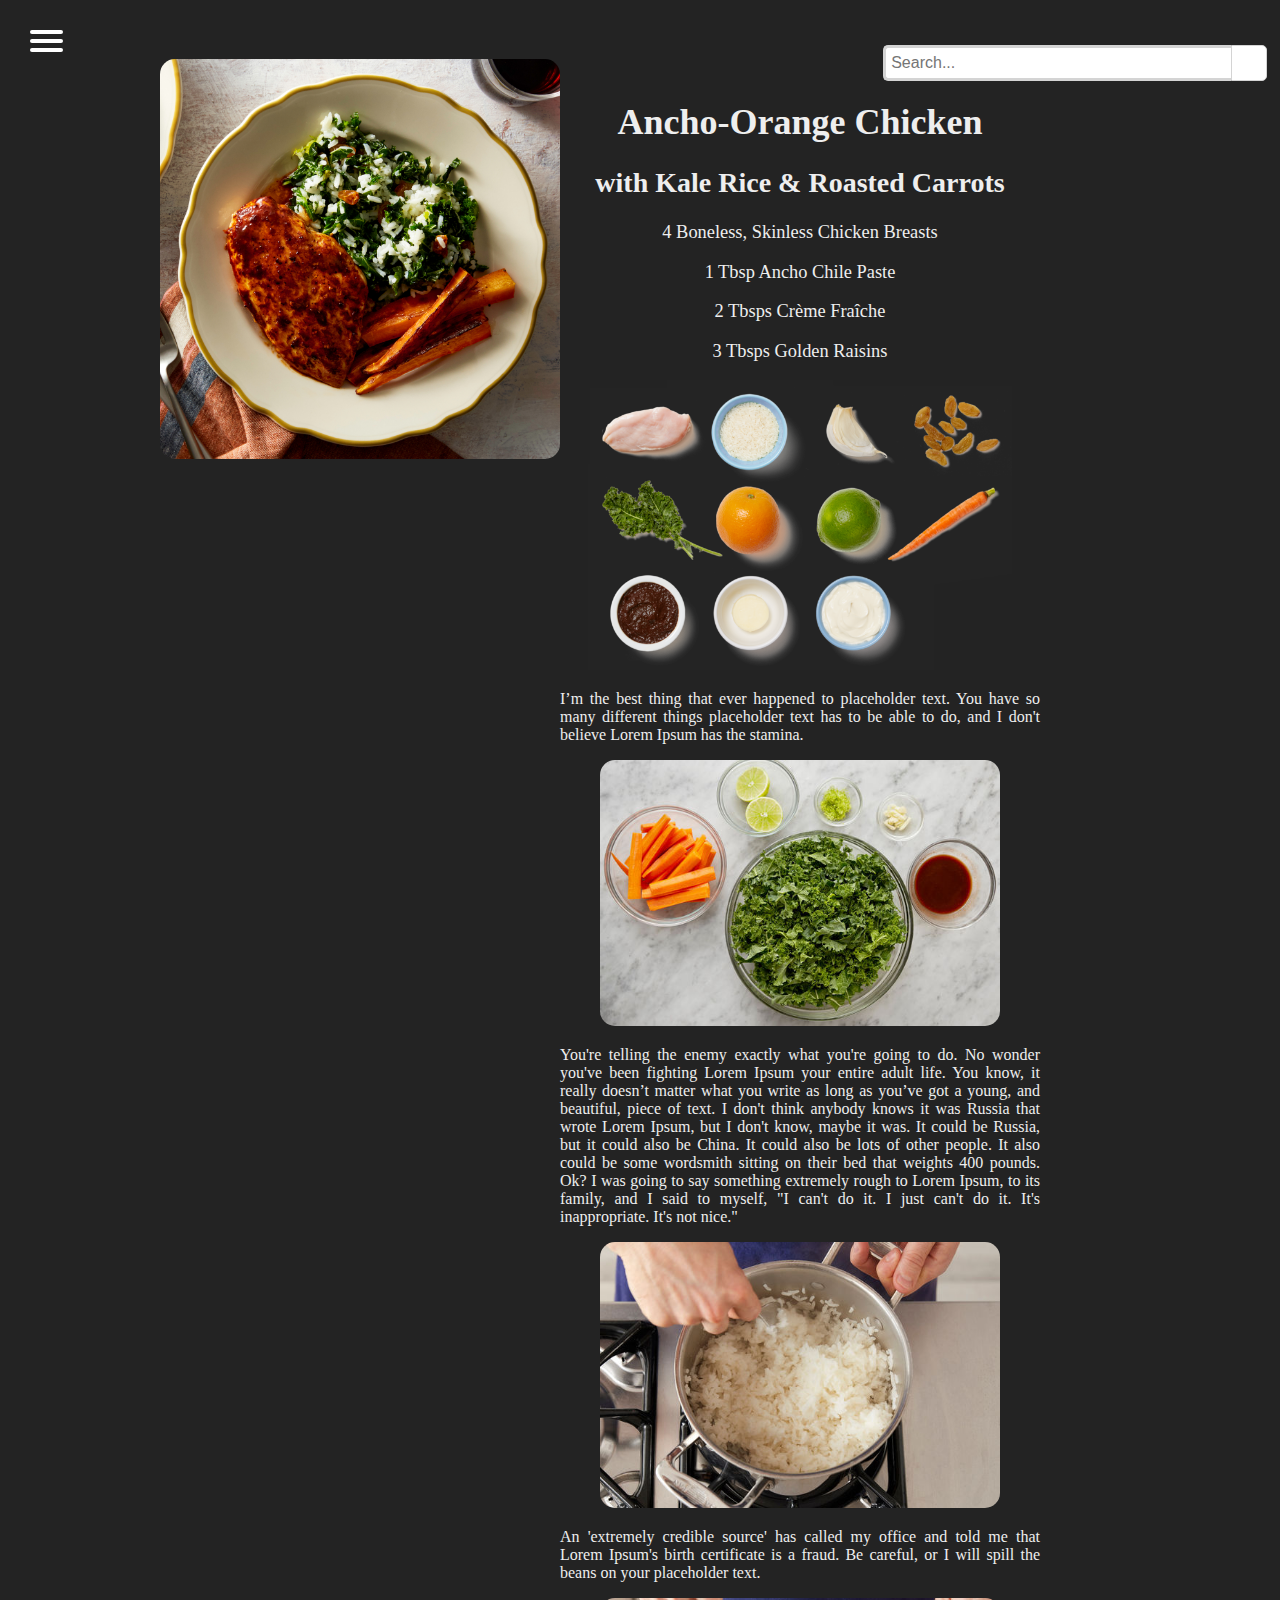
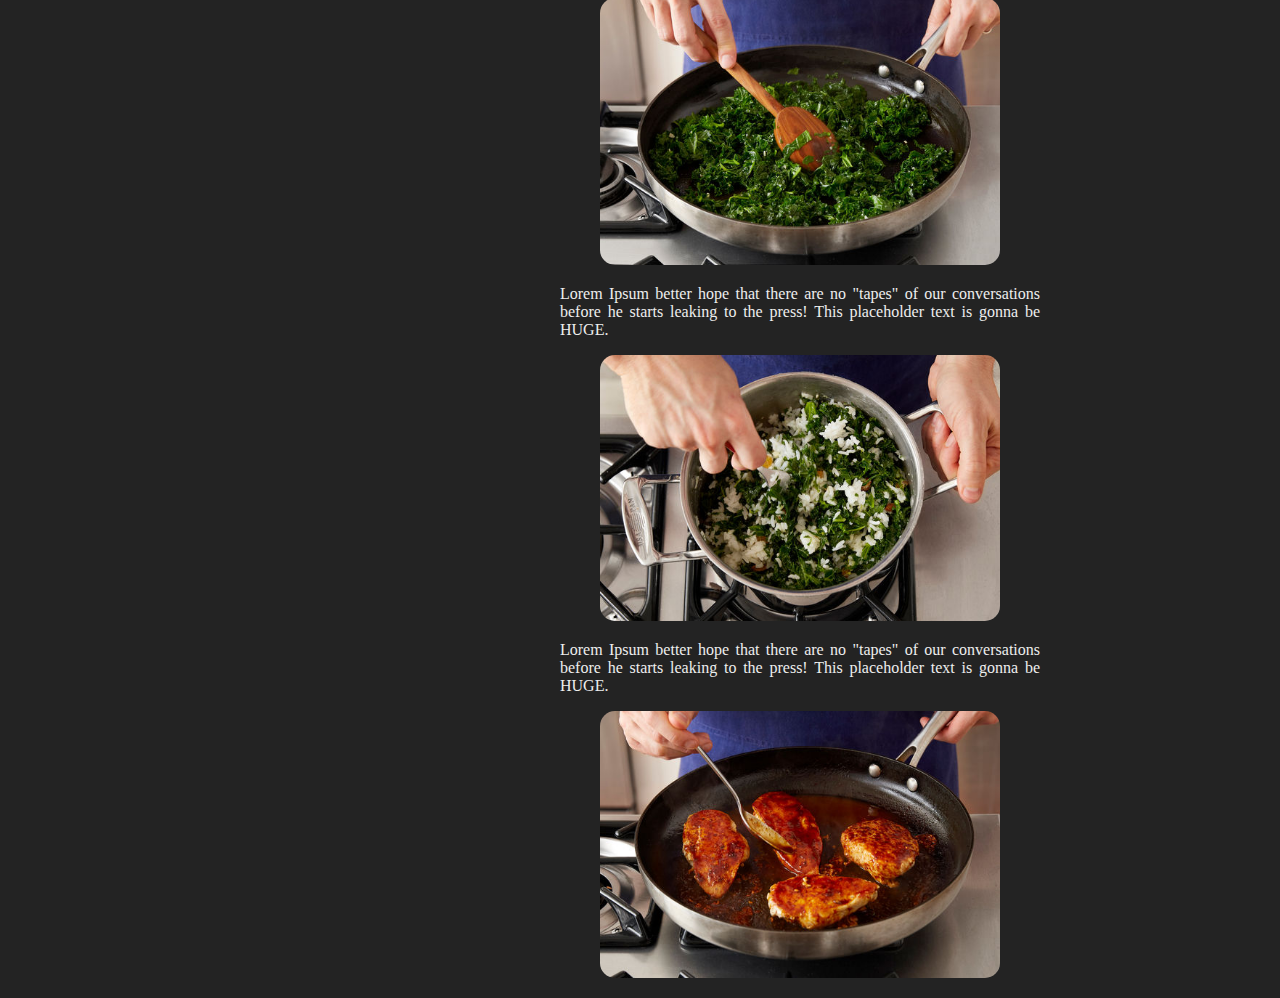
==== example.html @ d056e682 "HTML/CSS Overhaul" ====
<!DOCTYPE html>
<html lang="en">
<head>
    <meta charset="UTF-8">
    <meta name="viewport" content="width=device-width, initial-scale=1.0">
    <meta http-equiv="X-UA-Compatible" content="ie=edge">
    <title>Single Recipe Screen</title>
    <link rel="stylesheet" href="normalize.css">
	<link rel="stylesheet" href="main.css">
</head>
<body>
	<nav role="navigation">
		<div id="menuToggle">

			<input type="checkbox" />

			<span></span>
			<span></span>
			<span></span>
			<ul id="menu">
				<a href="#"><li>Home</li></a>
				<a href="#"><li>Help</li></a>
				<a href="#"><li>Info</li></a>

			</ul>
		</div>
	</nav>
	 
	<div class="wrap">
		<div class="search">
			 <input type="text" class="searchTerm" placeholder="Search...">
			 <button type="submit" class="searchButton">
				 <i class="fa fa-search"></i>
			</button>
		</div>
 </div>



    <div id="wrapper">
		<div id="content">
				<img src="images/finalplate.jpg" alt="Completed Dish" id="topimg">
		</div>
		<br>
		<div id="extra">
			<h1>Ancho-Orange Chicken</h1>
			<h2>with Kale Rice & Roasted Carrots</h2>
			<p>4 Boneless, Skinless Chicken Breasts</p>
			<p>1 Tbsp Ancho Chile Paste</p>
			<p>2 Tbsps Crème Fraîche</p>
			<p>3 Tbsps Golden Raisins</p>
			<img src="images/recipeimg.png" alt="Your recipe awaits" id="recipesimg">
			<div id="instructions">

				<p class="instructionstext">I’m the best thing that ever happened to placeholder text. You have so many different things placeholder text has to be able to do, and I don't believe Lorem Ipsum has the stamina.</p>

				<img src="images/fresh.jpg" alt="Your recipe awaits" class="contentimgs">

				<p class="instructionstext">You're telling the enemy exactly what you're going to do. No wonder you've been fighting Lorem Ipsum your entire adult life. You know, it really doesn’t matter what you write as long as you’ve got a young, and beautiful, piece of text. I don't think anybody knows it was Russia that wrote Lorem Ipsum, but I don't know, maybe it was. It could be Russia, but it could also be China. It could also be lots of other people. It also could be some wordsmith sitting on their bed that weights 400 pounds. Ok? I was going to say something extremely rough to Lorem Ipsum, to its family, and I said to myself, "I can't do it. I just can't do it. It's inappropriate. It's not nice."</p>

				<img src="images/rice.jpg" alt="Your recipe awaits" class="contentimgs">
					
				<p class="instructionstext">An 'extremely credible source' has called my office and told me that Lorem Ipsum's birth certificate is a fraud. Be careful, or I will spill the beans on your placeholder text.</p>

				<img src="images/kale.jpg" alt="Your recipe awaits" class="contentimgs">
					
				<p class="instructionstext">Lorem Ipsum better hope that there are no "tapes" of our conversations before he starts leaking to the press! This placeholder text is gonna be HUGE.
					</p>

				<img src="images/mixed.jpg" alt="Your recipe awaits" class="contentimgs">
				
				<p class="instructionstext">Lorem Ipsum better hope that there are no "tapes" of our conversations before he starts leaking to the press! This placeholder text is gonna be HUGE.
				</p>

				<img src="images/chicken.jpg" alt="Your recipe awaits" class="contentimgs">

				</div>

			</div>



</body>
</html>
---- main.css ----
body
{
  margin: 0;
  padding: 0;
  
  background: #232323;
  color: #eeeeee;
  font-family: "Avenir Next", "Avenir", sans-serif;
}

#recipesimg{
       
  max-width: 200px;
  max-height: 200px;
}

.contentimgs{
  border-radius: 15px;
  max-width: 200px;
  max-height: 200px;
}

a
{
  text-decoration: none;
  color: #232323;
  
  transition: color 0.3s ease;
}

a:hover
{
  color: tomato;
}

#menuToggle
{
  display: block;
  position: relative;
  top: 30px;
  left: 30px;
  
  z-index: 1;
  
  -webkit-user-select: none;
  user-select: none;
}

#menuToggle input
{
  display: block;
  width: 40px;
  height: 32px;
  position: absolute;
  top: -7px;
  left: -5px;
  
  cursor: pointer;
  
  opacity: 0; 
  z-index: 2; 
  
  -webkit-touch-callout: none;
}


#menuToggle span
{
  display: block;
  width: 33px;
  height: 4px;
  margin-bottom: 5px;
  position: relative;
  
  background: #ffffff;
  border-radius: 3px;
  
  z-index: 1;
  
  transform-origin: 4px 0px;
  
  transition: transform 0.5s cubic-bezier(0.77,0.2,0.05,1.0),
              background 0.5s cubic-bezier(0.77,0.2,0.05,1.0),
              opacity 0.55s ease;
}

#menuToggle span:first-child
{
  transform-origin: 0% 0%;
}

#menuToggle span:nth-last-child(2)
{
  transform-origin: 0% 100%;
}


#menuToggle input:checked ~ span
{
  opacity: 1;
  transform: rotate(45deg) translate(-2px, -1px);
  background: #232323;
}

#menuToggle input:checked ~ span:nth-last-child(3)
{
  opacity: 0;
  transform: rotate(0deg) scale(0.2, 0.2);
}

#menuToggle input:checked ~ span:nth-last-child(2)
{
  transform: rotate(-45deg) translate(0, -1px);
}


#menu
{
  position: absolute;
  width: 300px;
  margin: -100px 0 0 -50px;
  padding: 50px;
  padding-top: 125px;
  border-radius: 0px 0 15px 0px;
  background: #ededed81;
  list-style-type: none;
  -webkit-font-smoothing: antialiased;

  
  transform-origin: 0% 0%;
  transform: translate(-100%, 0);
  
  transition: transform 0.5s cubic-bezier(0.77,0.2,0.05,1.0);
}

#menu li
{
  padding: 10px 0;
  font-size: 22px;
}

#menuToggle input:checked ~ ul
{
  transform: none;
}




/* SEARCH BAR */
.search {
    width: 100%;
    position: relative;
    display: flex;
  }
  
  .searchTerm {
    width: 100%;
    border: 3px solid rgb(212, 212, 212);
    border-right: none;
    padding: 5px;
    height: 20px;
    border-radius: 5px 0 0 5px;
    outline: none;
    color: #9DBFAF;
  }
  
  .searchTerm:focus{
    color: rgb(0, 0, 0);
  }
  
  .searchButton {
    width: 40px;
    height: 36px;
    border: 1px solid rgb(212, 212, 212);
    background: rgb(255, 255, 255);
    text-align: center;
    color: #fff;
    border-radius: 0 5px 5px 0;
    cursor: pointer;
    font-size: 20px;
  }
  
  .wrap{
    width: 30%;
    position: absolute;
    top: 7%;
    left: 84%;
    transform: translate(-50%, -50%);
  }
/* END OF SEARCH BAR */


#topimg{
    margin: 1em auto;
    max-width: 200px;
    max-height: 200px;
    border-radius: 15px;
}
#content {
    margin: 1em auto;
    max-width: 200px;
    max-height: 200px;
}
#extra{
    text-align: center;
    margin: 1em auto;
}

h1, h2{ font-family: "Playfair Display";}

p{
    font-size: 1em;
    padding-left: 1em;
    padding-right: 1em;
    text-align: justify;
    font-family: Montserrat;
}

.mainbar{
    margin-left: auto;
    margin-right: auto;
    text-align: center;
}




@media screen and (max-width: 767px){

  #menu
{
  position: absolute;
  width: 225px;
  margin: -100px 0 0 -50px;
  padding: 50px;
  padding-top: 125px;}

a:link, a:visited {
    background-color: #000000;
    color: white;
    padding: 1em .4em 1em;
    text-align: center;
    text-decoration: none;
    display: inline-block;
 border-radius: 1em;
    font-size: 1.5rem;
    max-width: 23%;
    font-family: "Lucida Console", "EF Lucida Sans", monospace;
    text-shadow: 1px 1px  #a3a3a3;
    transition-duration: .15s;
    transition-timing-function: linear;
    margin-left: auto;

  }
  
  a:hover, a:active {
    background-color: #3a393b;
    text-shadow: 0px 1.75px #085078;

  }

  div.mainbar{
   padding-left: .5em;
   padding-top: .5em;
   margin-left: auto;
   margin-right: auto;
  }
}





/* tablet */

@media screen and (min-width: 768px){

  
    
    p{
        font-size: 1.5em;
    }
    a:link, a:visited {
      background-color: #000000;
      color: white;
        padding: .5em 1.5em .25em;
        text-align: center;
        text-decoration: none;
        display: block;
        max-width: 25%;
        margin-bottom: 5px;
        margin-left: auto;
        margin-right: auto; 
        font-size: 1.5rem;
        margin-left: auto;
        margin-right: auto;
        font-family: "Lucida Console", "EF Lucida Sans", monospace;
        text-shadow: 1px 1px  #a3a3a3;
        transition-duration: .15s;
        transition-timing-function: linear;
        border-radius: 1em;
      }
      
      a:hover, a:active {
        background-color: #3a393b;
        text-shadow: 0px 1.75px #085078;
    
      }
    
      div.mainbar{
       padding-left: .5em;
       padding-top: .5em;
      }
    #topimg{
        margin: 1em auto;
        max-width: 200px;
        max-height: 300px;
}
    h1{font-size: 2.25em;}
    h2{font-size: 1.75em;}


    .instructionstext{
        font-size: 1em;
        padding-left: 5em;
        padding-right: 5em;
        text-align: justify;
        font-family: Montserrat;
    }

    
}
/* desktop */

@media screen and (min-width: 1024px){

  .contentimgs{
       
    max-width: 400px;
    max-height: 400px;
}
#recipesimg{
       
  max-width: 425px;
  max-height: 425px;
}


    p{
        font-size: 1.15em;
        text-align: center;
    }
    #wrapper{
        margin: auto;
        max-width: 960px;
    }
    #content{
        
        float: left;
    }
    #extra {
        float: right;
        max-width: 640px;
        padding-top: 1em;
    }
    #topimg{
       
        max-width: 400px;
        max-height: 400px;
}



a:link, a:visited {
  background-color: #000000;
  color: white;
    padding: .25em 3.5em .25em;
    text-align: center;
    text-decoration: none;
    display: block;
    max-width: 100%;
    font-size: 1.5rem;
   max-width: 25%;
    margin-left: 16%;
    margin-right: auto; 
    font-family: "Lucida Console", "EF Lucida Sans", monospace;
    text-shadow: 1px 1px  #85d8ce;
    transition-duration: .15s;
    transition-timing-function: linear;

  }
  
  a:hover, a:active {
    background-color: #3a393b;
    text-shadow: 0px 1.75px #085078;

  }

  div.mainbar{
   padding-left: .5em;
   padding-top: .5em;
  }

  #menu{
    position: absolute;
    width: 300px;
    margin: -100px 0 0 -50px;
    padding: 30px;
    padding-top: 100px;}

}
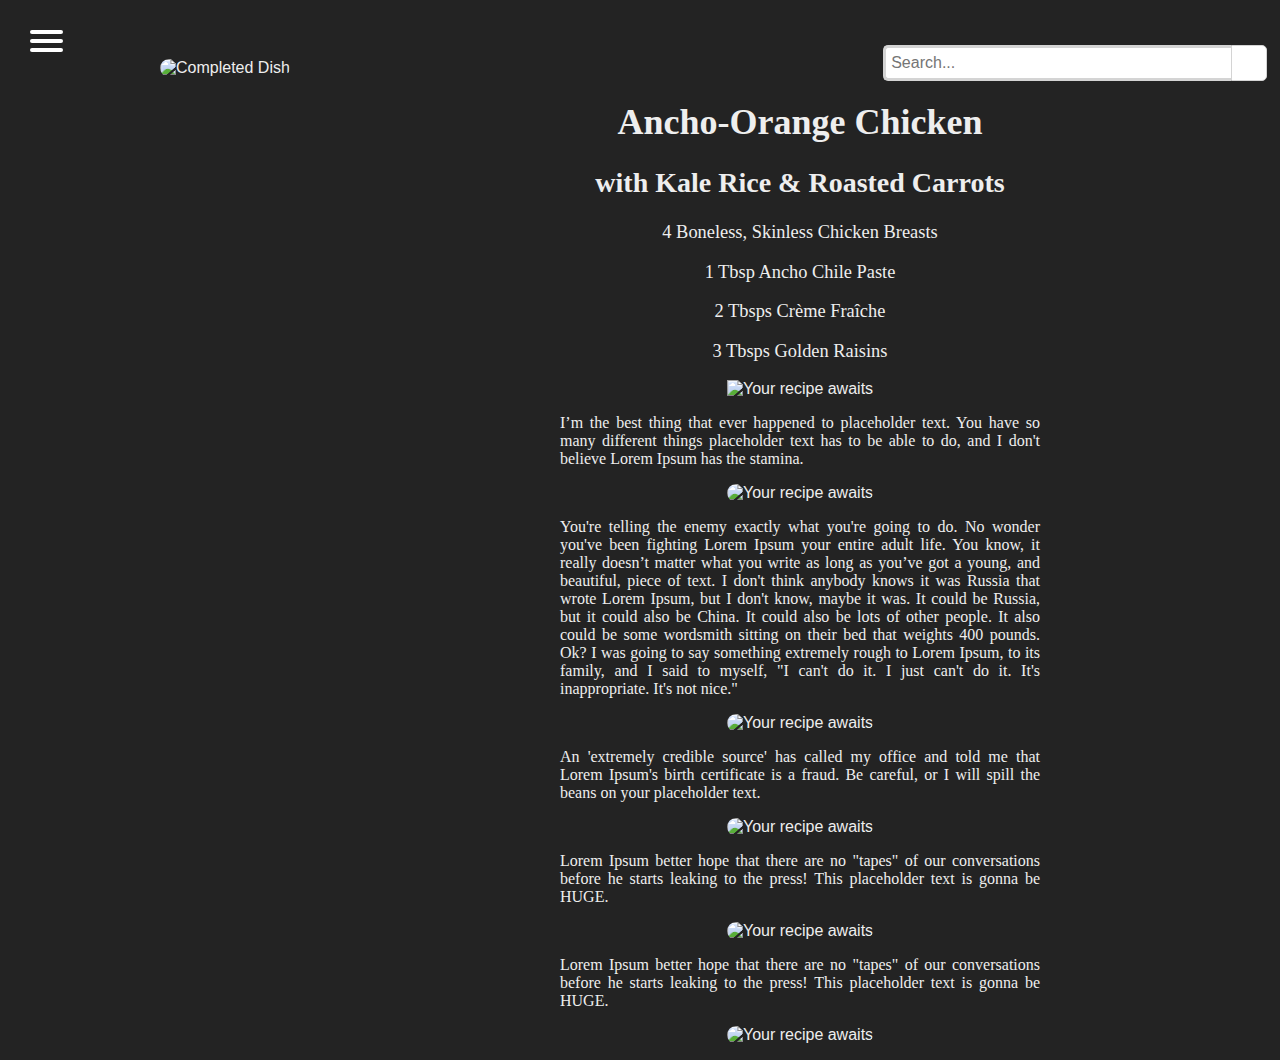
==== commit ec983a7b: "PHP / IMG Updated" ====
--- a/example.html
+++ b/example.html
@@ -18,9 +18,9 @@
 			<span></span>
 			<span></span>
 			<ul id="menu">
-				<a href="#"><li>Home</li></a>
-				<a href="#"><li>Help</li></a>
-				<a href="#"><li>Info</li></a>
+				<a href="index.html"><li>Home</li></a>
+				<a href="help.html"><li>Help</li></a>
+				<a href="zeroresults.html"><li>Info</li></a>
 
 			</ul>
 		</div>
@@ -29,7 +29,7 @@
 	<div class="wrap">
 		<div class="search">
 			 <input type="text" class="searchTerm" placeholder="Search...">
-			 <button type="submit" class="searchButton">
+			 <button type="submit" class="searchButton" onclick="window.location.href = 'filter.html';">
 				 <i class="fa fa-search"></i>
 			</button>
 		</div>
@@ -77,8 +77,7 @@
 				</div>
 
 			</div>
-
-
+</div>
 
 </body>
 </html>